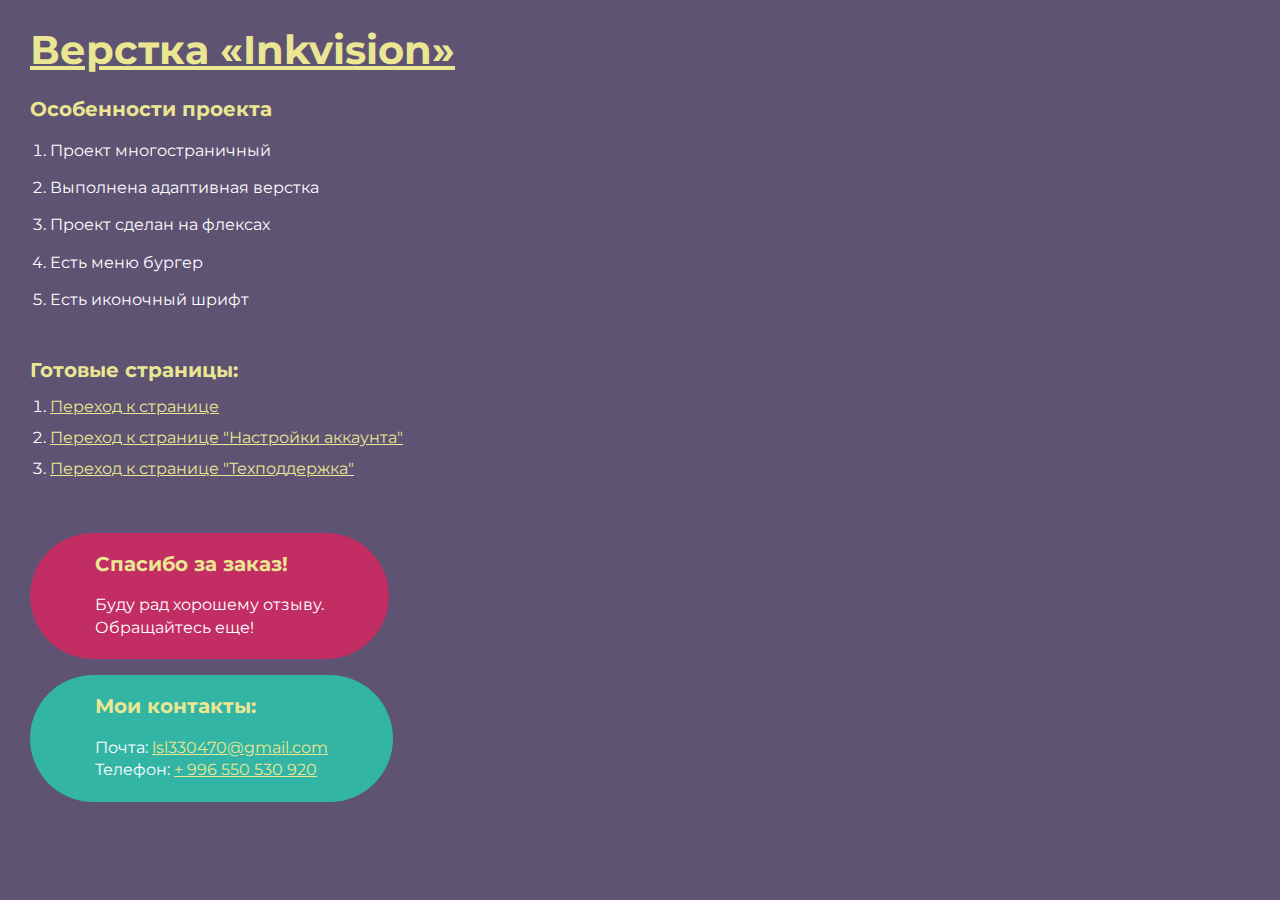
==== index.html @ 1367e842 "first commit" ====
<!DOCTYPE html>
<html>

<head>
	<meta charset="UTF-8">
	<meta name="viewport" content="width=device-width, initial-scale=1.0">
	<title>Верстка «Inkvision»</title>
</head>

<body>
	<div class="rootpage">
		<a target="_blank" href="home.html" href="">
			<h1>Верстка «Inkvision»</h1>
		</a>
		<div class="rootpage__info">
			<h2>Особенности проекта</h2>
			<ol class="rootpage__list">
				<li>Проект многостраничный</li>
				<li>Выполнена адаптивная верстка</li>
				<li>Проект сделан на флексах</li>
				<!-- <li>header зафиксирован липко</li> -->
				<li>Есть меню бургер</li>
				<li>Есть иконочный шрифт</li>
				<!-- <li>Выполненено плавное перемещение по странице к нужной секции</li> -->
			</ol>
		</div>
		<h2>Готовые страницы:</h2>
		<ol class="rootpage__list rootpage__list_2">
			<li><a target="_blank" href="home.html">Переход к странице</a></li>
			<li><a target="_blank" href="settings.html">Переход к странице "Настройки аккаунта"</a></li>
			<li><a target="_blank" href="support.html">Переход к странице "Техподдержка"</a></li>
		</ol>

		<!-- <h2>Попапы:</h2>
			<ol class="rootpage__list">
				<li><a target="_blank" href="home.html#"></a></li>
			</ol> -->
		<div class="rootpage__tnx">
			<h2>Спасибо за заказ!</h2>
			<p>Буду рад хорошему отзыву.</p>
			<p>Обращайтесь еще!</p>
		</div>
		<div class="rootpage__contacts">
			<h2>Мои контакты:</h2>
			<p>Почта: <a href="mailto:lsl330470@gmail.com">lsl330470@gmail.com</a></p>
			<p>Телефон: <a href="tel:+996550530920">+ 996 550 530 920</a></p>
			<!-- <p>Соц. сеть: <a href="">ссылка на соц. сеть</a></p> -->
		</div>
	</div>
</body>
<style>
	@charset "UTF-8";
	@import url("https://fonts.googleapis.com/css?family=Montserrat:regular,700&display=swap");

	*,
	*::before,
	*::after {
		padding: 0px;
		margin: 0px;
		border: 0px;
		box-sizing: border-box;
	}

	html,
	body {
		height: 100%;
		margin: 0;
		padding: 0;
		min-width: 320px;
		width: 100%;
		color: #fff;
		background-color: #5e5373;
	}

	body {
		font-family: Montserrat;
		font-size: 100%;
		line-height: 1;
		font-size: 1rem;
	}

	a {
		text-decoration: underline;
		color: #ebe691
	}

	a:visited {
		text-decoration: underline;
		color: #aaa768;
	}

	a:hover {
		text-decoration: none;
	}

	ul li {
		list-style: none;
	}

	img {
		vertical-align: top;
	}

	.wrapper {
		width: 100%;
		min-height: 100%;
		overflow: hidden;
	}

	.rootpage {
		padding: 30px;
		display: flex;
		flex-direction: column;
		align-items: flex-start;
	}

	@media (max-width: 767px) {
		.rootpage {
			padding: 30px 15px;
		}
	}

	h1 {
		color: #ebe691;
		font-size: 2.5rem;
		margin: 0px 0px 1.75rem 0px;
	}

	@media (max-width: 767px) {
		h1 {
			font-size: 1.85rem;
			margin: 0px 0px 1.25rem 0px;
		}
	}

	h2 {
		color: #ebe691;
		font-size: 1.25rem;
		margin: 0px 0px 1.2rem 0px;
	}

	@media (max-width: 767px) {
		h2 {
			font-size: 1.125rem;
			margin: 0px 0px 1rem 0px;
		}
	}

	.rootpage__info {
		line-height: 140%;
		margin: 0px 0px 1.5rem 0px;
	}

	.rootpage__list {
		margin: 0px 0px 1.5rem 1.25rem;
	}

	.rootpage__list_2 {
		margin: 0px 0px 3.5rem 1.25rem;
		font-size: 1.0rem;
	}

	.rootpage__list li:not(:last-child) {
		margin: 0px 0px 15px 0px;
	}

	.rootpage__contacts,
	.rootpage__tnx {
		border-radius: 200px;
		padding: 20px 65px;
		line-height: 140%;
	}

	@media (max-width: 767px) {

		.rootpage__contacts,
		.rootpage__tnx {
			border-radius: 40px;
			padding: 20px;
		}
	}

	.rootpage__contacts {
		background: #32b5a4;

	}

	.rootpage__contacts a {
		color: #ebe691;
	}

	.rootpage__tnx {
		background: #c22d63;
		margin: 0px 0px 1rem 0px;
	}
</style>

</html>
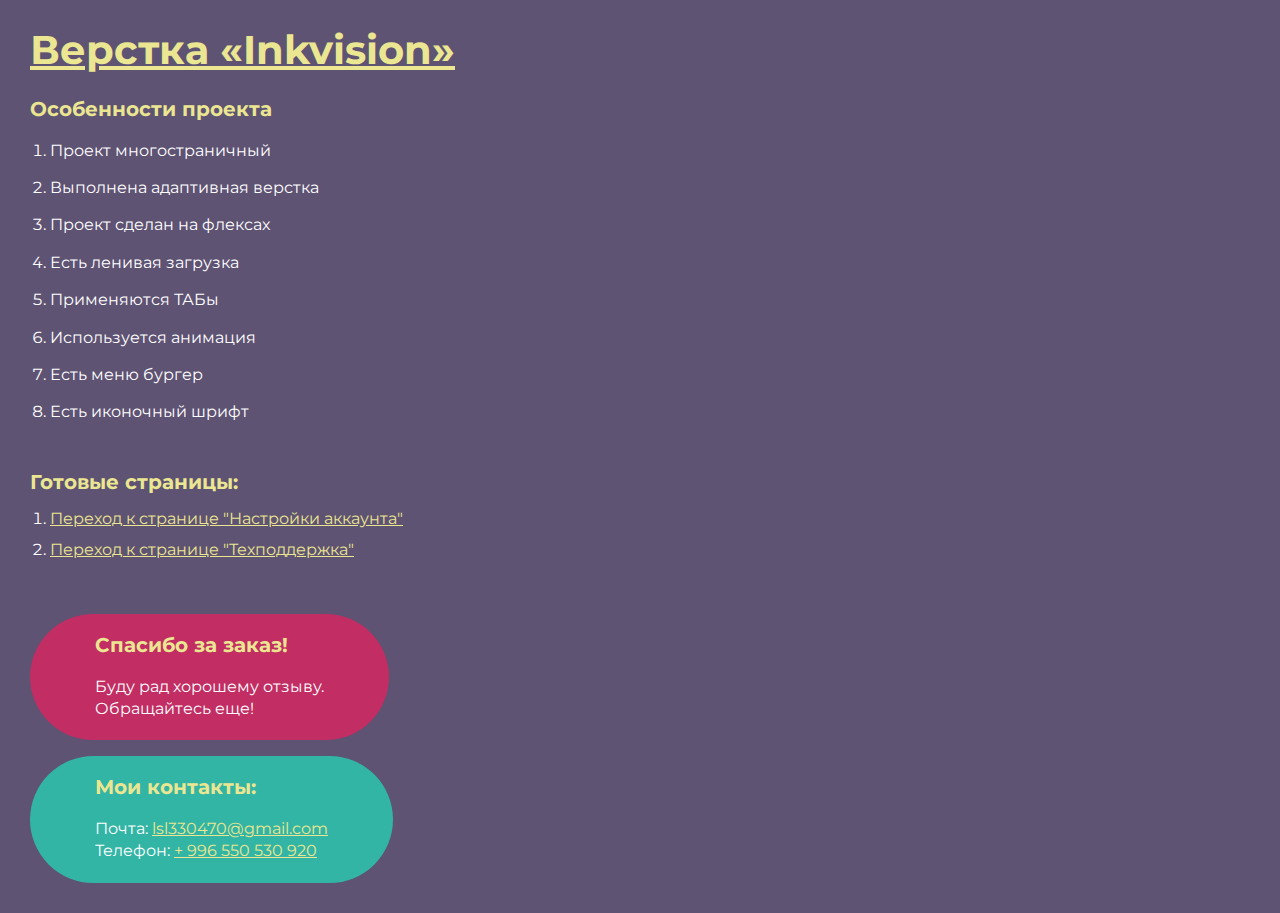
==== commit 61e22d8b: "убрал страницу index" ====
--- a/index.html
+++ b/index.html
@@ -18,7 +18,9 @@
 				<li>Проект многостраничный</li>
 				<li>Выполнена адаптивная верстка</li>
 				<li>Проект сделан на флексах</li>
-				<!-- <li>header зафиксирован липко</li> -->
+				<li>Есть ленивая загрузка</li>
+				<li>Применяются ТАБы</li>
+				<li>Используется анимация</li>	
 				<li>Есть меню бургер</li>
 				<li>Есть иконочный шрифт</li>
 				<!-- <li>Выполненено плавное перемещение по странице к нужной секции</li> -->
@@ -26,9 +28,9 @@
 		</div>
 		<h2>Готовые страницы:</h2>
 		<ol class="rootpage__list rootpage__list_2">
-			<li><a target="_blank" href="home.html">Переход к странице</a></li>
 			<li><a target="_blank" href="settings.html">Переход к странице "Настройки аккаунта"</a></li>
 			<li><a target="_blank" href="support.html">Переход к странице "Техподдержка"</a></li>
+			<!-- <li><a target="_blank" href="home.html">Переход к главной странице - ПОКА ПУСТАЯ!</a></li> -->
 		</ol>
 
 		<!-- <h2>Попапы:</h2>
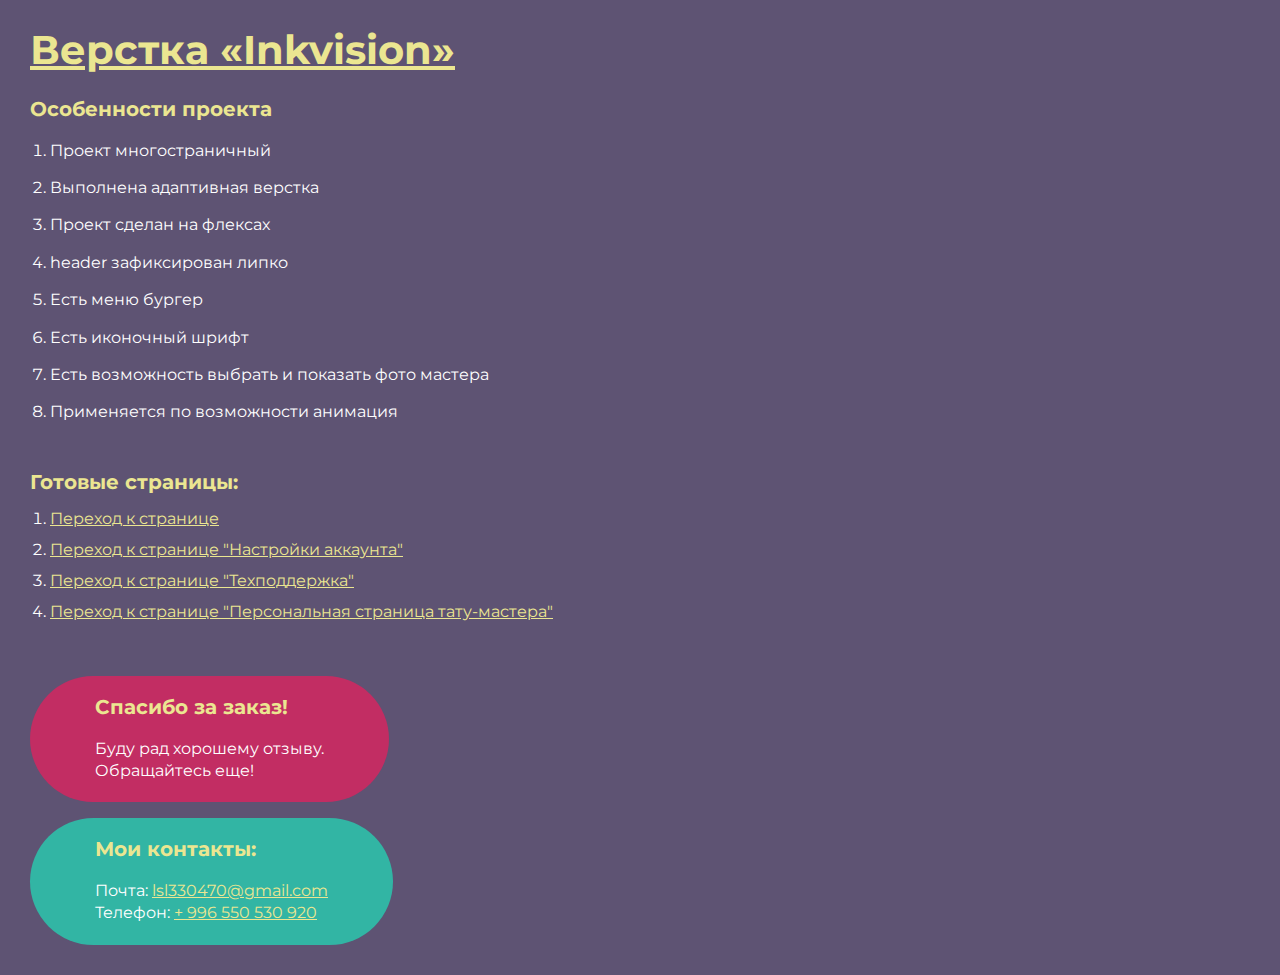
==== commit a9b1f8e1: "добавил страницу master" ====
--- a/index.html
+++ b/index.html
@@ -18,19 +18,20 @@
 				<li>Проект многостраничный</li>
 				<li>Выполнена адаптивная верстка</li>
 				<li>Проект сделан на флексах</li>
-				<li>Есть ленивая загрузка</li>
-				<li>Применяются ТАБы</li>
-				<li>Используется анимация</li>	
+				<li>header зафиксирован липко</li>
 				<li>Есть меню бургер</li>
 				<li>Есть иконочный шрифт</li>
+				<li>Есть возможность выбрать и показать фото мастера</li>
+				<li>Применяется по возможности анимация</li>
 				<!-- <li>Выполненено плавное перемещение по странице к нужной секции</li> -->
 			</ol>
 		</div>
 		<h2>Готовые страницы:</h2>
 		<ol class="rootpage__list rootpage__list_2">
+			<li><a target="_blank" href="home.html">Переход к странице</a></li>
 			<li><a target="_blank" href="settings.html">Переход к странице "Настройки аккаунта"</a></li>
 			<li><a target="_blank" href="support.html">Переход к странице "Техподдержка"</a></li>
-			<!-- <li><a target="_blank" href="home.html">Переход к главной странице - ПОКА ПУСТАЯ!</a></li> -->
+			<li><a target="_blank" href="master.html">Переход к странице "Персональная страница тату-мастера"</a></li>
 		</ol>
 
 		<!-- <h2>Попапы:</h2>
